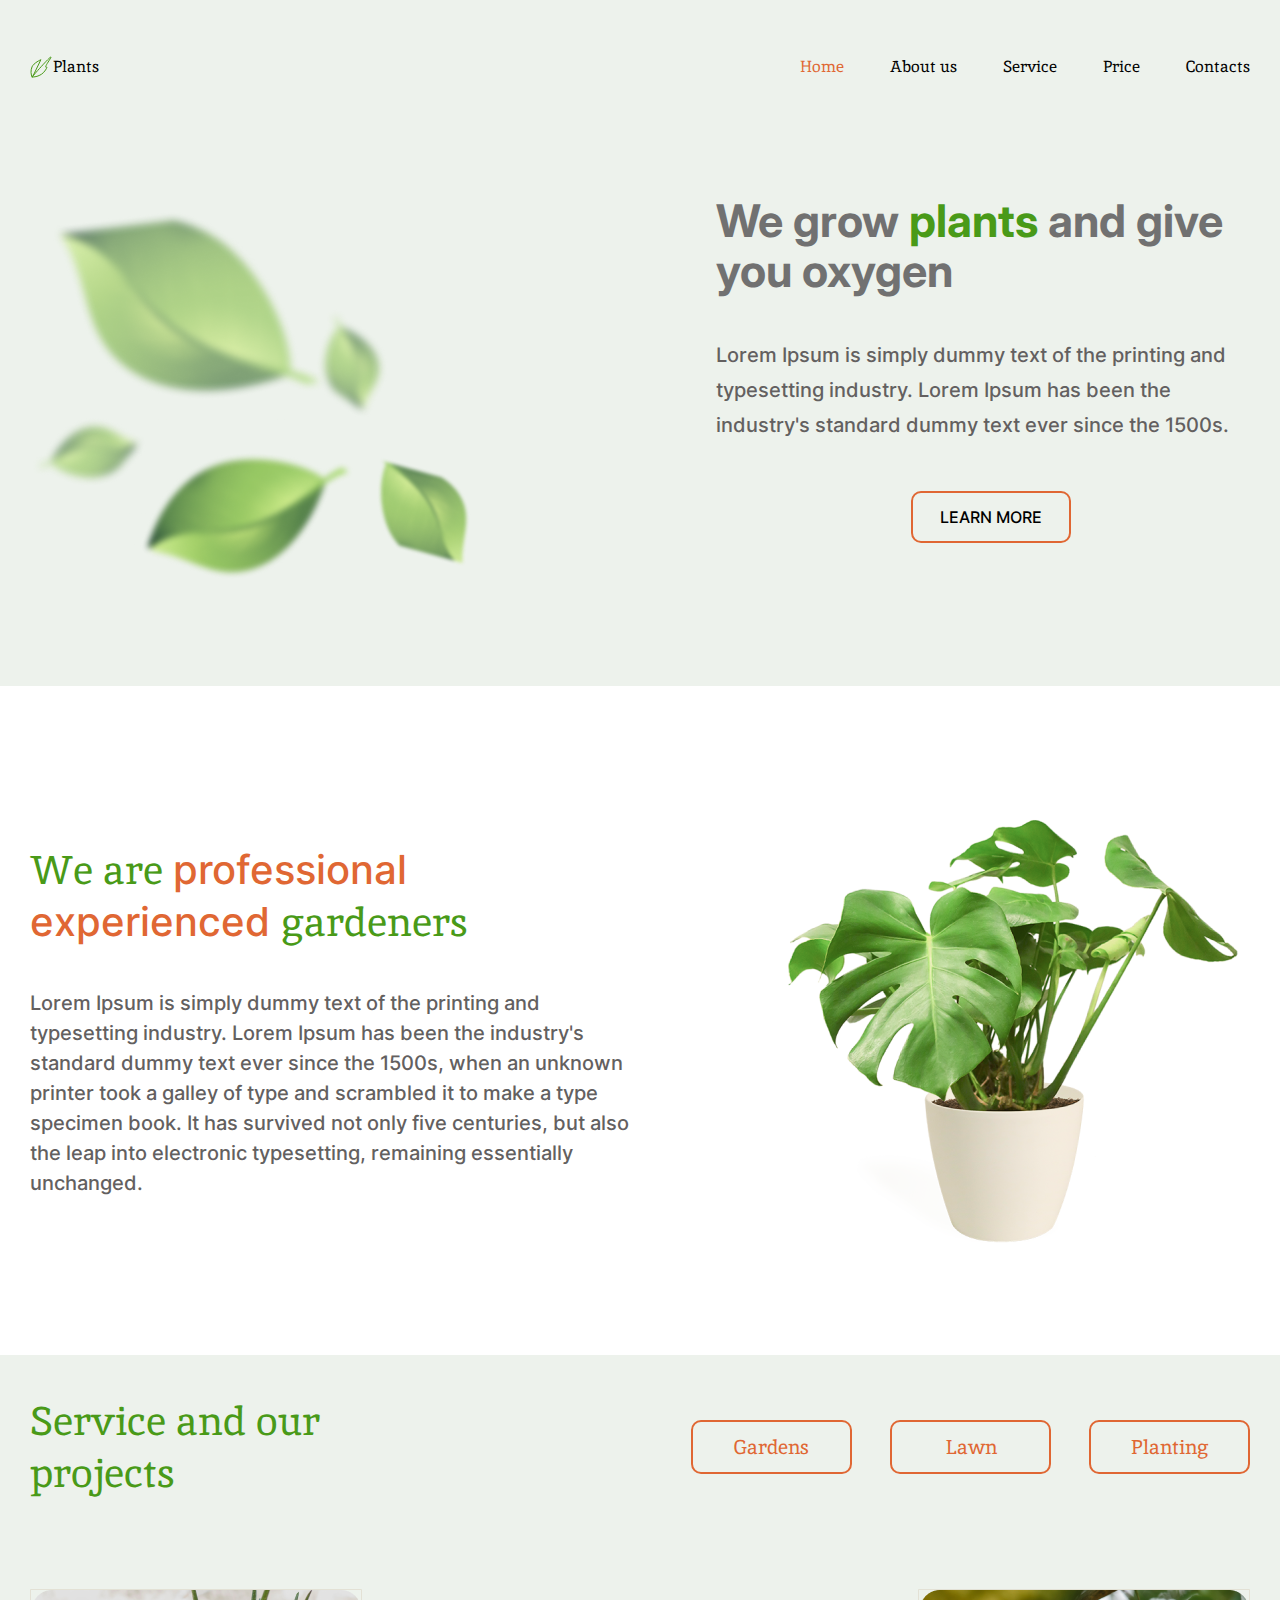
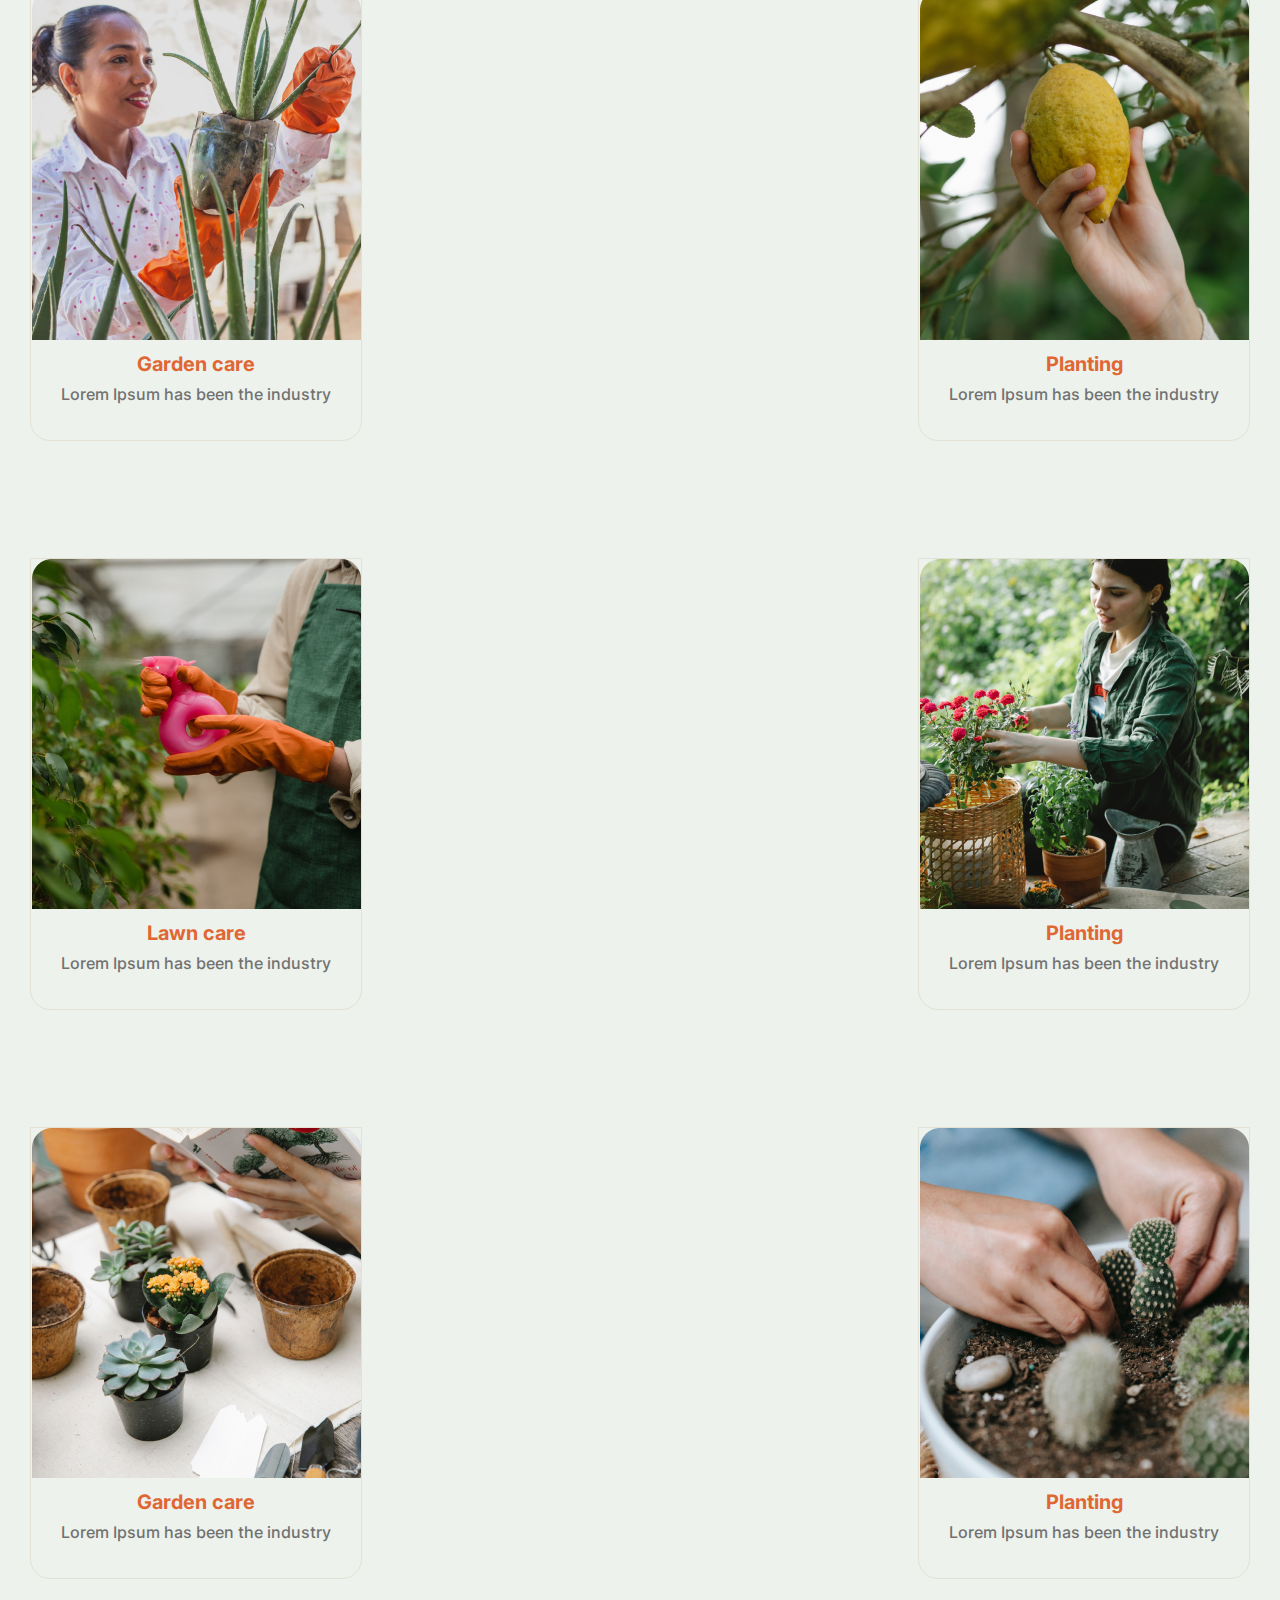
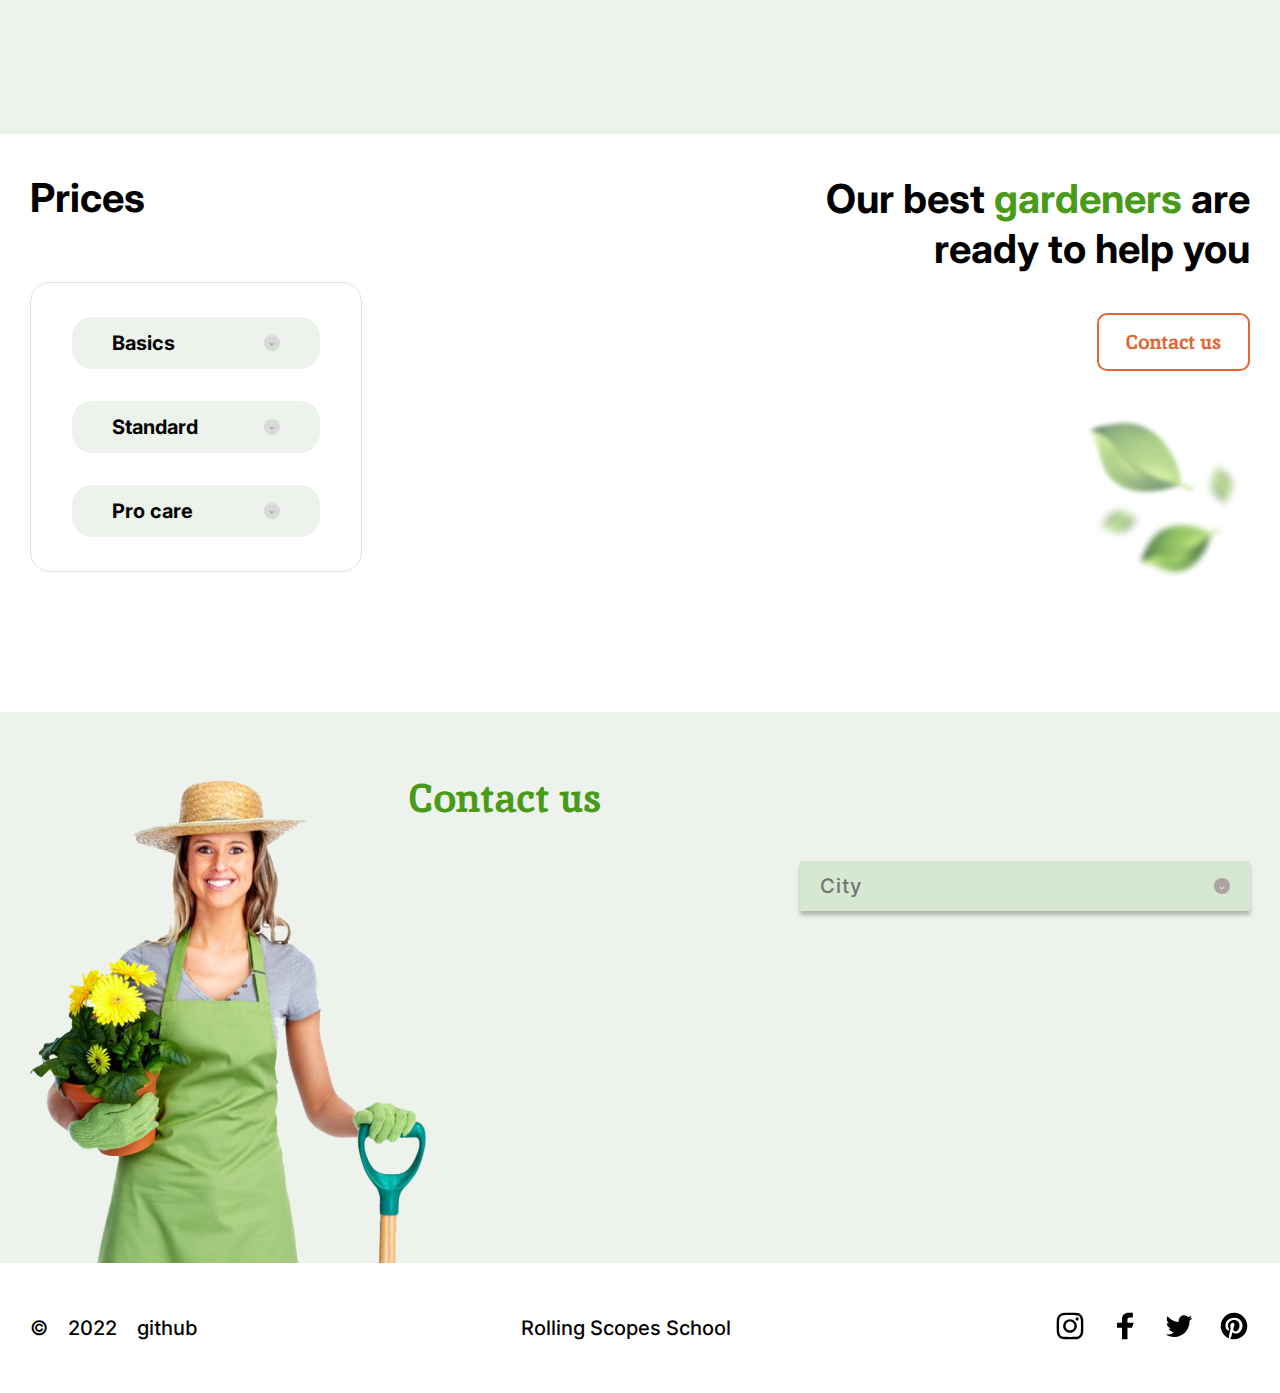
==== index.html @ 21c1eab5 "add" ====
<!DOCTYPE html>
<html lang="en">

<head>
    <meta charset="UTF-8">
    <meta http-equiv="X-UA-Compatible" content="IE=edge">
    <meta name="viewport" content="width=device-width, initial-scale=1.0">
    <link rel="preconnect" href="https://fonts.googleapis.com">
    <link rel="icon" href="assets/favicon/favicon.ico" type="image/x-icon">
    <title>Plants</title>
    <link rel="stylesheet" href="styles/styles.css">
    <link rel="preconnect" href="https://fonts.gstatic.com" crossorigin>
    <link href="https://fonts.googleapis.com/css2?family=Inika:wght@400;700&family=Inter:wght@400;700&display=swap"
        rel="stylesheet">
</head>

<body>
    <header>
        <div class="wrapper">
            <div class="header-wrapper">
                <div class="header-logo">
                    <img src="assets/logo/logo.svg" alt="Logo" class="header-log__img">
                    <p class="header-logo_name">Plants</p>
                </div>
                <div class="header-nav">
                    <nav>
                        <ul class="header-list">
                            <li class="header-list_item"> <a href="#welcome" >Home</a></li>
                            <li class="header-list_item"><a href="#about">About us</a></li>
                            <li class="header-list_item"><a href="#service">Service</a></li>
                            <li class="header-list_item"><a href="#prices">Price</a></li>
                            <li class="header-list_item"><a href="#contacts">Contacts</a></li>
                        </ul>
                    </nav>
                </div>
            </div>
        </div>
    </header>
    <section id="welcome">
        <div class="wrapper">
            <div class="wrapper-welcome">
                <div class="welcome-img">
                    <img src="assets/leafs.png" alt="Leafs" class="welcome-img_leafs">
                </div>
                <div class="welcome-content">
                    <h1 class="welcome-content_title">We grow <span class="green-text"> plants </span>and give you
                        oxygen
                    </h1>
                    <p class="welcome-content_text">Lorem Ipsum is simply dummy text of the printing and typesetting
                        industry. Lorem Ipsum has been the industry's standard dummy text ever since the 1500s.</p>
                    <button class="welcome-content_btn btn">LEARN MORE</button>
                </div>
            </div>
        </div>
    </section>
    <section id="about">
        <div class="wrapper">
            <div class="wrapper-about">
                <div class="about-content">
                    <h2 class="about-content_title">We are <span class="orange-text"> professional experienced </span>
                        gardeners</h2>
                    <p class="about-content_text">Lorem Ipsum is simply dummy text of the printing and typesetting
                        industry.
                        Lorem Ipsum has been the industry's standard dummy text ever since the 1500s, when an unknown
                        printer took a galley of type and scrambled it to make a type specimen book. It has survived not
                        only five centuries, but also the leap into electronic typesetting, remaining essentially
                        unchanged.
                    </p>
                </div>
                <div class="about-img">
                    <img class="about-img_plant" src="assets/houseplant.png" alt="Houseplant">
                </div>
            </div>
        </div>


    </section>
    <section id="service">
        <div class="wrapper">
            <div class="wrapper-service">
                <div class="service-header">
                    <div class="service-header_title">
                        <h2>Service and our projects</h2>
                    </div>
                    <div class="service-header-buttons">
                        <button class="service-btn btn">Gardens</button>
                        <button class="service-btn btn ">Lawn</button>
                        <button class="service-btn btn">Planting</button>
                    </div>
                </div>
                <div class="service-main">
                    <div class="service-main_card">
                        <img src="assets/gardenCare.png" alt="Garden care" class="service-main_card_img">
                        <h3 class="service-main_card_title">Garden care</h3>
                        <p class="service-main_card_text">Lorem Ipsum has been the industry</p>
                    </div>
                    <div class="service-main_card">
                        <img src="assets/plantingLem.png" alt="Planting lemon" class="service-main_card_img">
                        <h3 class="service-main_card_title">Planting</h3>
                        <p class="service-main_card_text">Lorem Ipsum has been the industry</p>
                    </div>
                    <div class="service-main_card">
                        <img src="assets/lawnCare.png" alt="Lawn care" class="service-main_card_img">
                        <h3 class="service-main_card_title">Lawn care</h3>
                        <p class="service-main_card_text">Lorem Ipsum has been the industry</p>
                    </div>
                    <div class="service-main_card">
                        <img src="assets/plantingPlant.png" alt="Planting" class="service-main_card_img">
                        <h3 class="service-main_card_title">Planting</h3>
                        <p class="service-main_card_text">Lorem Ipsum has been the industry</p>
                    </div>
                    <div class="service-main_card">
                        <img src="assets/gardenSucc.png" alt="Garden care" class="service-main_card_img">
                        <h3 class="service-main_card_title">Garden care</h3>
                        <p class="service-main_card_text">Lorem Ipsum has been the industry</p>
                    </div>
                    <div class="service-main_card">
                        <img src="assets/plantingCactus.png" alt="Planting" class="service-main_card_img">
                        <h3 class="service-main_card_title">Planting</h3>
                        <p class="service-main_card_text">Lorem Ipsum has been the industry</p>
                    </div>
                </div>
            </div>
        </div>


    </section>
    <section id="prices">
        <div class="wrapper">
            <div class="wrapper-prices">
            <div class="prices-tarif">
                <h2 class="prices-tarif_title">Prices</h2>
                <div class="prices-tarif-list">
                                    <button class="prices-tarif_btn">
                        <p class="prices-tarif_btn-name">Basics</p>
                       <div class="arrow">
                        <img src="assets/arrow.png" alt="arrow">
                       </div>
                    </button>
                    <button class="prices-tarif_btn">
                        <p class="prices-tarif_btn-name">Standard</p>
                        <div class="arrow">
                            <img src="assets/arrow.png" alt="arrow">
                           </div>
                    </button>
                    <button class="prices-tarif_btn">
                        <p class="prices-tarif_btn-name">Pro care</p>
                        <div class="arrow">
                            <img src="assets/arrow.png" alt="arrow">
                           </div>
                    </button>
                                      </div>      </div>
            <div class="prices-help">
                <h2 class="prices-help_title">Our best <span class="green-text">gardeners</span> are ready to help you</h2>
                <button class="prices-help_btn btn">Contact us</button>
                <img src="assets/leafsLittle.png" alt="Leafs" class="prices-help_img">
            </div>
        </div>
        </div>
    </section>
    <section id="contacts">
        <div class="wrapper">
            <div class="contacts-wrapper">
             
            <h2 class="contacts-title">Contact us</h2>
            <div class="contacts-city_adress">
                <p class="contacts-city_adress_title">City</p>
                <div class="arrow arrow-white">
                        <img id="arrow-contact" src="assets/arrowWhite.png" alt="arrow">
                       </div>
            </div>
       
        </div>
</div>

    </section>
    <footer class="footer">
        <div class="wrapper">
            <div class="footer-wrapper">
            <div class="footer-info">
                <p class="footer-info_item">©</p>
                <p class="footer-info_date">2022</p>
                <a href="https://github.com/ladaln" class="footer-info_github">github</a>
            </div>
            <div class="footer-rsschool">
                <a href="https://rs.school/js-stage0/">Rolling Scopes School</a>
            </div>
            <div class="footer-site">
                <ul class="footer-site-list">
                    <li class="footer-site-list_item"><a href=" https://rs.school/js-stage0/"><img src="assets/sites/instagram.svg" alt="Instagram"></a></li>
                    <li class="footer-site-list_item"><a href=" https://rs.school/js-stage0/"><img src="assets/sites/facebook.svg" alt="Facebook"></a></li>
                     <li class="footer-site-list_item"><a href="https://github.com/ladaln"> <img src="assets/sites/twitter.svg" alt="Twitter"></a></li>
                      
                       <li class="footer-site-list_item"><a href="https://github.com/ladaln"><img src="assets/sites/pinterest.svg" alt="Pinterest"></a></li>
                </ul>
                
                </div>
            </div>

        </div>
    </footer>
</body>

</html>
---- styles/styles.css ----
@import url('sections/header.css');
@import url('sections/footer.css');
@import url('sections/sectionAbout.css');
@import url('sections/sectionContacts.css');
@import url('sections/sectionPrices.css');
@import url('sections/sectionService.css');
@import url('sections/sectionWelcome.css');

@font-face {
    font-family: Inter;
    src: url('/fonts/Inter/static/Inter-Medium.ttf'), url('/fonts/Inter/static/Inter-Bold.ttf')
}

@font-face {
    font-family: Inika;
    src: url('/fonts/Inika/Inika-Bold.ttf'), url('/fonts/Inika/Inika-Regular.ttf')
}


* {
    margin: 0;
    padding: 0;
    box-sizing: border-box;
    text-decoration: none;
    scroll-behavior: smooth;
    font-family: "Inter", sans-serif;
}

.wrapper {
    max-width: 1500px;
    margin: 0 auto;
    padding: 0 30px;
}

header,
#welcome,
#service,
#contacts {
    background-color: #EDF2EC;
}

.btn {
    border: 2px solid #E06733;
    border-radius: 10px;
    background-color: #EDF2EC;
    padding: 14px 27px;
    font-family: 'Inter';
    font-style: normal;
    font-weight: 400;
    font-size: 16px;
    line-height: 20px;
    display: flex;
    align-items: center;
    text-align: center;
    color: #000000;
    transition: 0.3s;
    cursor: pointer;
    display:block;
    margin: 0 auto;
}

.btn:hover {
    background: #E06733;
    border: 2px solid #E06733;
    border-radius: 10px;
    color: #FFFFFF;
}
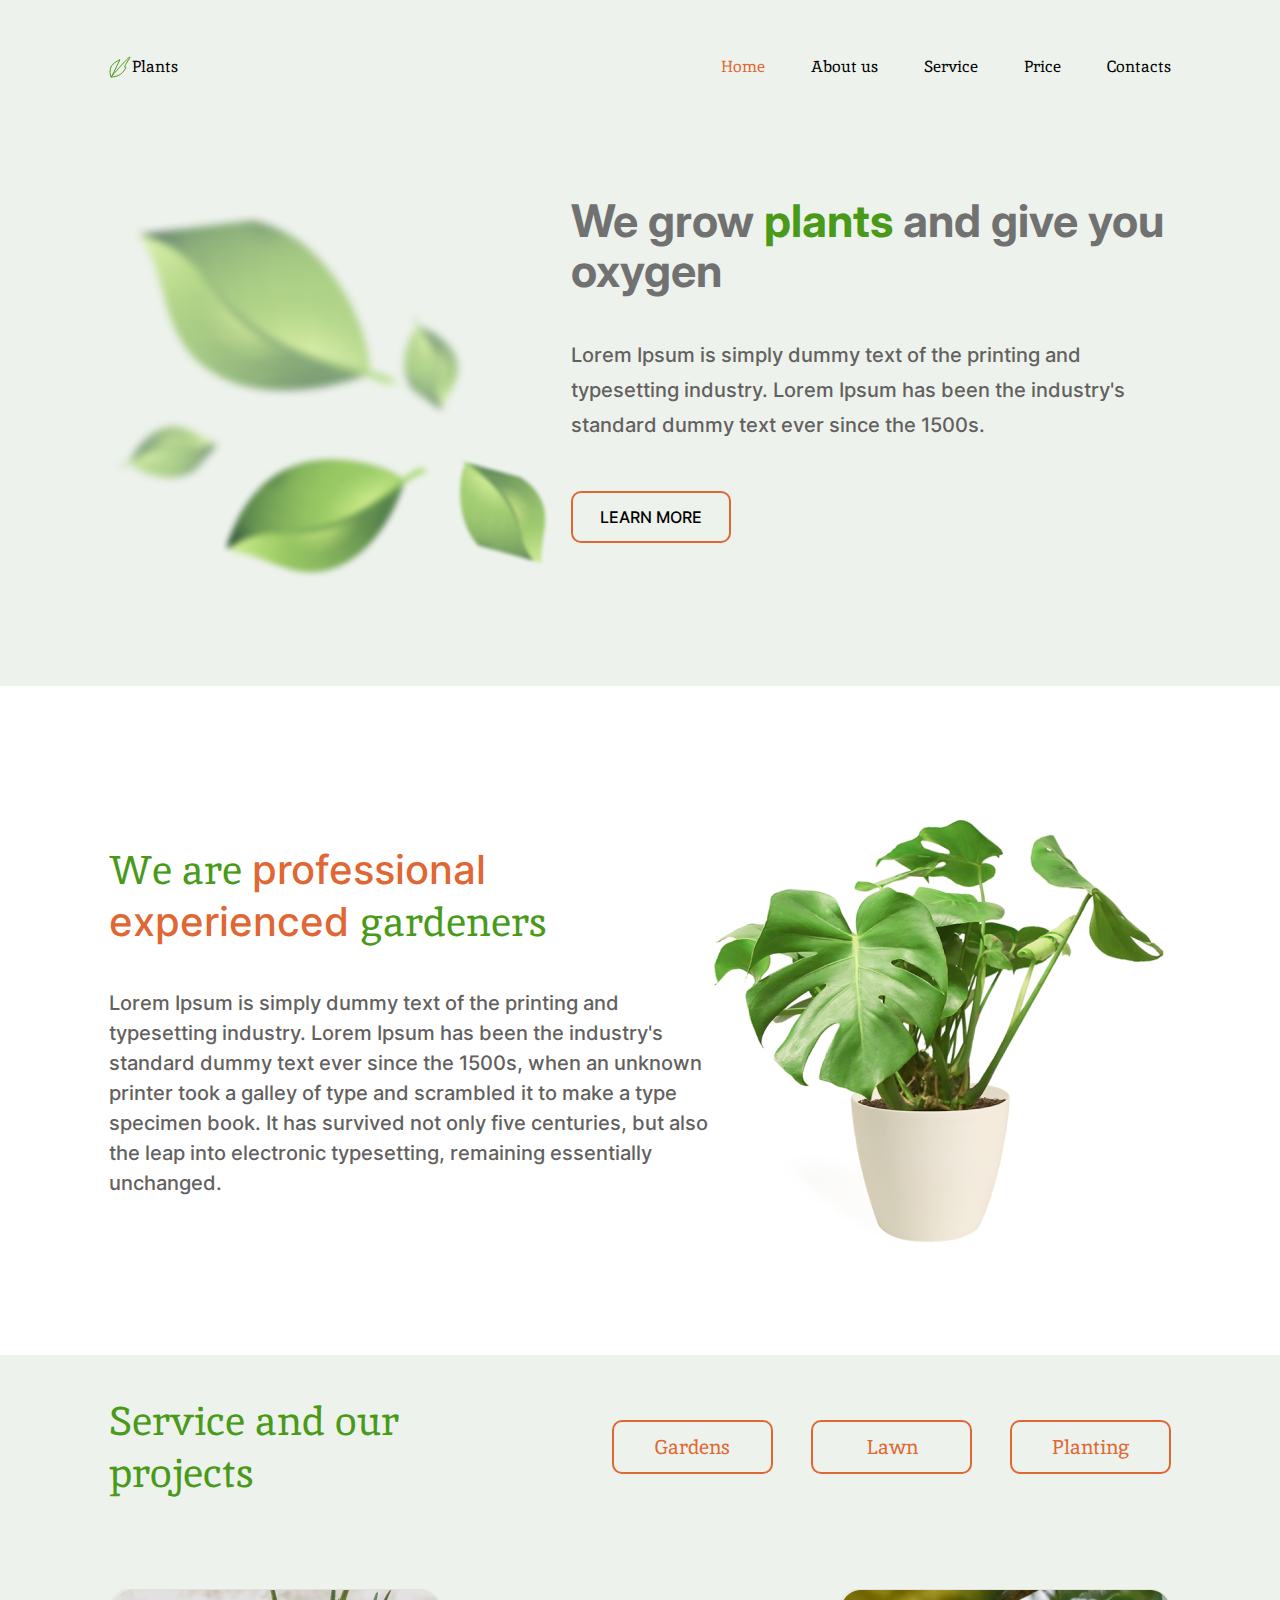
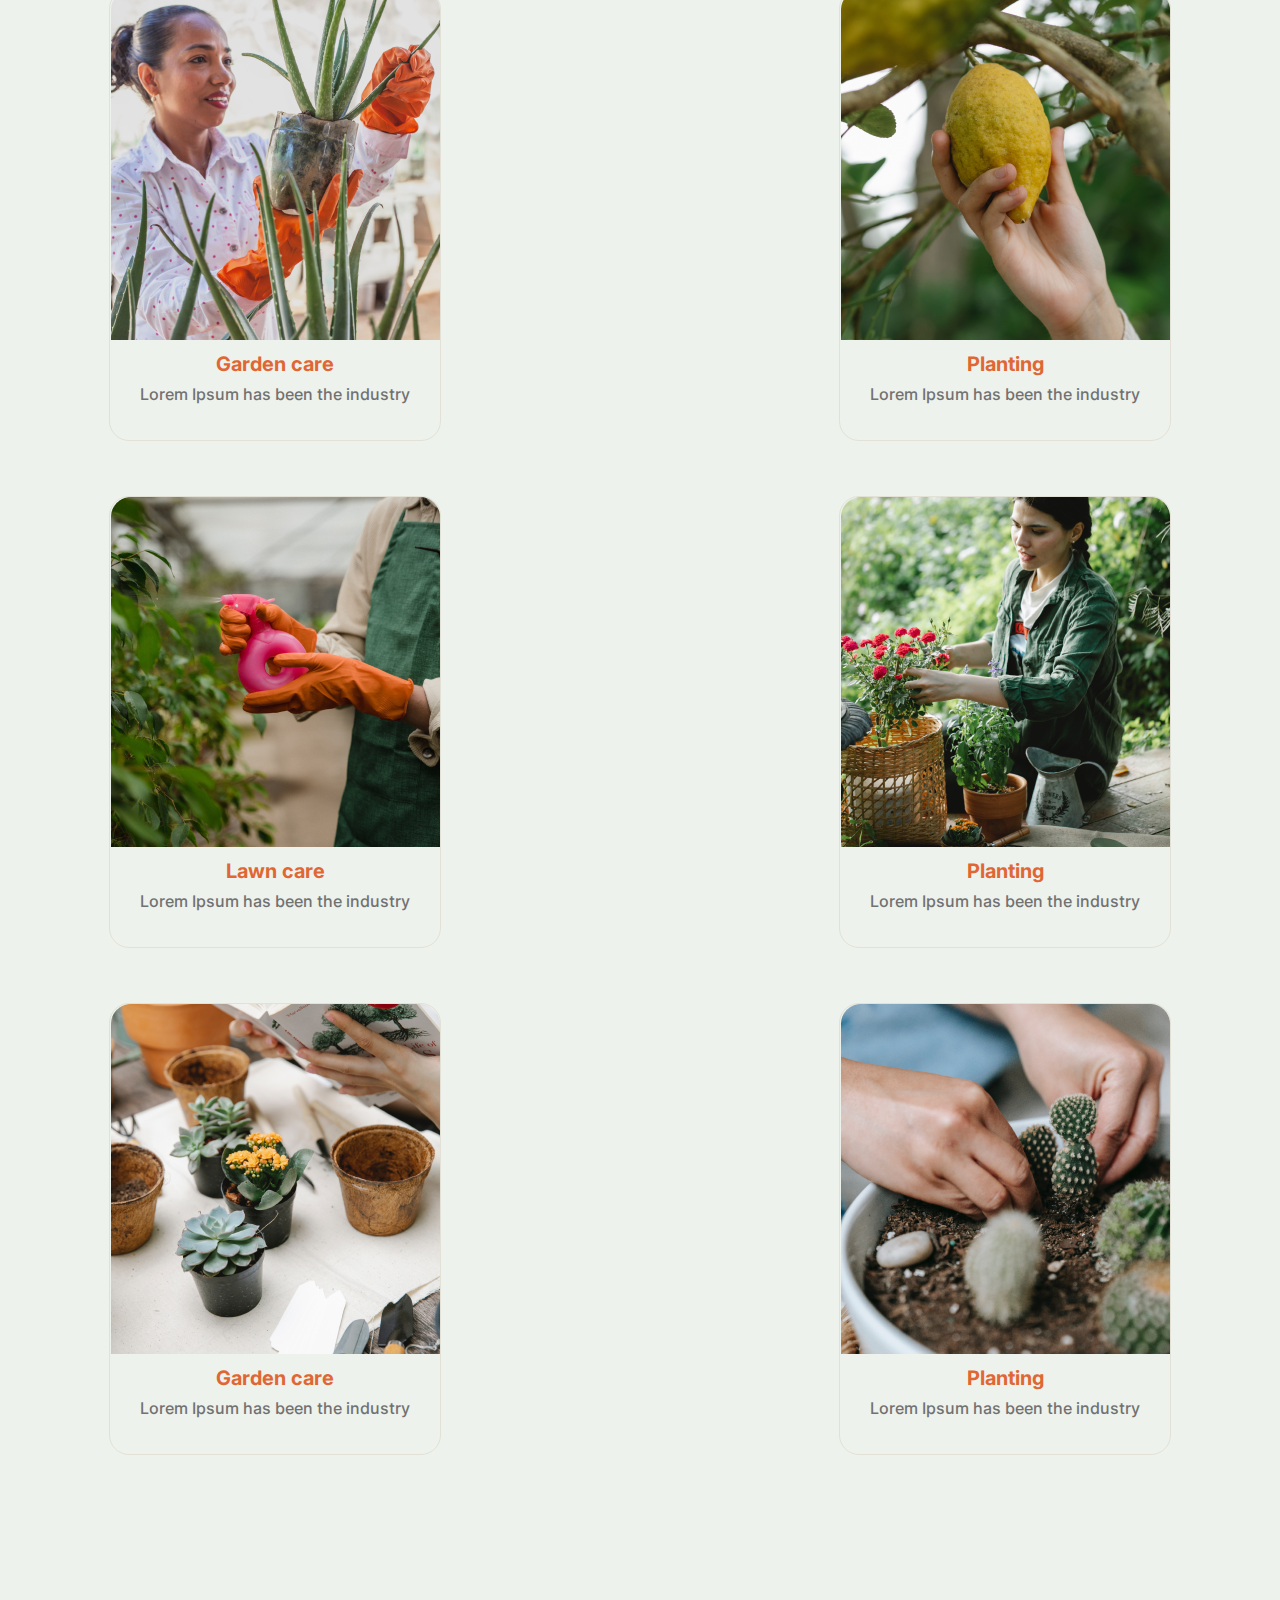
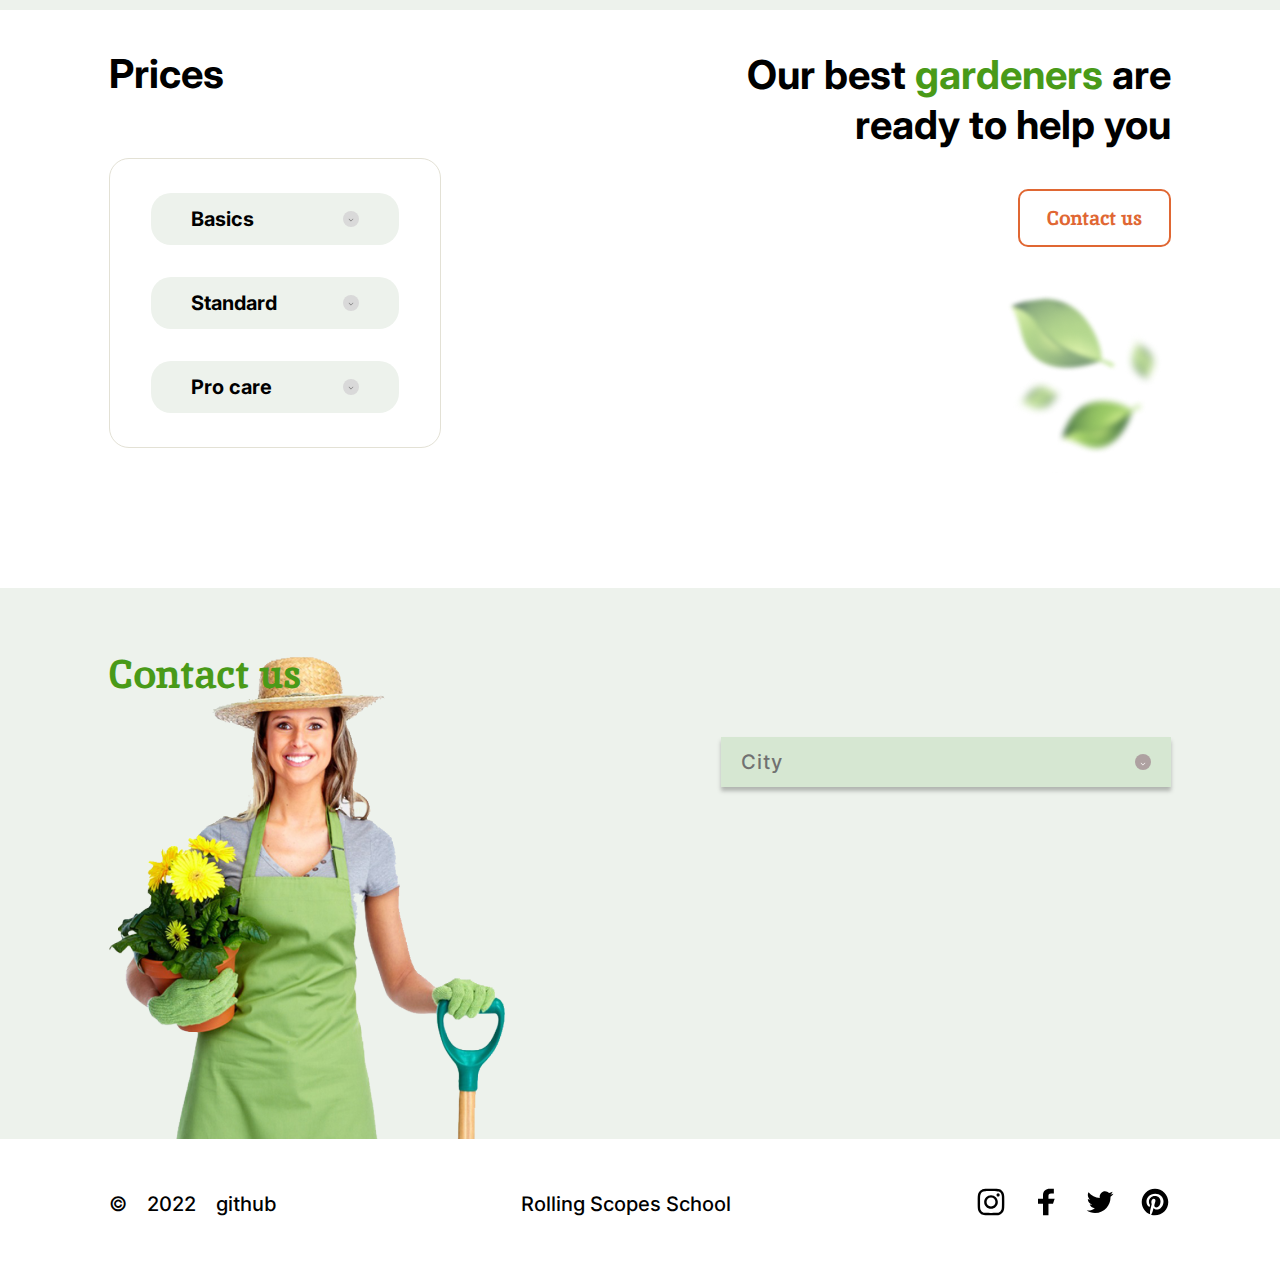
==== commit ab942b2b: "Add files via upload" ====
--- a/index.html
+++ b/index.html
@@ -1,204 +1,207 @@
-<!DOCTYPE html>
-<html lang="en">
-
-<head>
-    <meta charset="UTF-8">
-    <meta http-equiv="X-UA-Compatible" content="IE=edge">
-    <meta name="viewport" content="width=device-width, initial-scale=1.0">
-    <link rel="preconnect" href="https://fonts.googleapis.com">
-    <link rel="icon" href="assets/favicon/favicon.ico" type="image/x-icon">
-    <title>Plants</title>
-    <link rel="stylesheet" href="styles/styles.css">
-    <link rel="preconnect" href="https://fonts.gstatic.com" crossorigin>
-    <link href="https://fonts.googleapis.com/css2?family=Inika:wght@400;700&family=Inter:wght@400;700&display=swap"
-        rel="stylesheet">
-</head>
-
-<body>
-    <header>
-        <div class="wrapper">
-            <div class="header-wrapper">
-                <div class="header-logo">
-                    <img src="assets/logo/logo.svg" alt="Logo" class="header-log__img">
-                    <p class="header-logo_name">Plants</p>
-                </div>
-                <div class="header-nav">
-                    <nav>
-                        <ul class="header-list">
-                            <li class="header-list_item"> <a href="#welcome" >Home</a></li>
-                            <li class="header-list_item"><a href="#about">About us</a></li>
-                            <li class="header-list_item"><a href="#service">Service</a></li>
-                            <li class="header-list_item"><a href="#prices">Price</a></li>
-                            <li class="header-list_item"><a href="#contacts">Contacts</a></li>
-                        </ul>
-                    </nav>
-                </div>
-            </div>
-        </div>
-    </header>
-    <section id="welcome">
-        <div class="wrapper">
-            <div class="wrapper-welcome">
-                <div class="welcome-img">
-                    <img src="assets/leafs.png" alt="Leafs" class="welcome-img_leafs">
-                </div>
-                <div class="welcome-content">
-                    <h1 class="welcome-content_title">We grow <span class="green-text"> plants </span>and give you
-                        oxygen
-                    </h1>
-                    <p class="welcome-content_text">Lorem Ipsum is simply dummy text of the printing and typesetting
-                        industry. Lorem Ipsum has been the industry's standard dummy text ever since the 1500s.</p>
-                    <button class="welcome-content_btn btn">LEARN MORE</button>
-                </div>
-            </div>
-        </div>
-    </section>
-    <section id="about">
-        <div class="wrapper">
-            <div class="wrapper-about">
-                <div class="about-content">
-                    <h2 class="about-content_title">We are <span class="orange-text"> professional experienced </span>
-                        gardeners</h2>
-                    <p class="about-content_text">Lorem Ipsum is simply dummy text of the printing and typesetting
-                        industry.
-                        Lorem Ipsum has been the industry's standard dummy text ever since the 1500s, when an unknown
-                        printer took a galley of type and scrambled it to make a type specimen book. It has survived not
-                        only five centuries, but also the leap into electronic typesetting, remaining essentially
-                        unchanged.
-                    </p>
-                </div>
-                <div class="about-img">
-                    <img class="about-img_plant" src="assets/houseplant.png" alt="Houseplant">
-                </div>
-            </div>
-        </div>
-
-
-    </section>
-    <section id="service">
-        <div class="wrapper">
-            <div class="wrapper-service">
-                <div class="service-header">
-                    <div class="service-header_title">
-                        <h2>Service and our projects</h2>
-                    </div>
-                    <div class="service-header-buttons">
-                        <button class="service-btn btn">Gardens</button>
-                        <button class="service-btn btn ">Lawn</button>
-                        <button class="service-btn btn">Planting</button>
-                    </div>
-                </div>
-                <div class="service-main">
-                    <div class="service-main_card">
-                        <img src="assets/gardenCare.png" alt="Garden care" class="service-main_card_img">
-                        <h3 class="service-main_card_title">Garden care</h3>
-                        <p class="service-main_card_text">Lorem Ipsum has been the industry</p>
-                    </div>
-                    <div class="service-main_card">
-                        <img src="assets/plantingLem.png" alt="Planting lemon" class="service-main_card_img">
-                        <h3 class="service-main_card_title">Planting</h3>
-                        <p class="service-main_card_text">Lorem Ipsum has been the industry</p>
-                    </div>
-                    <div class="service-main_card">
-                        <img src="assets/lawnCare.png" alt="Lawn care" class="service-main_card_img">
-                        <h3 class="service-main_card_title">Lawn care</h3>
-                        <p class="service-main_card_text">Lorem Ipsum has been the industry</p>
-                    </div>
-                    <div class="service-main_card">
-                        <img src="assets/plantingPlant.png" alt="Planting" class="service-main_card_img">
-                        <h3 class="service-main_card_title">Planting</h3>
-                        <p class="service-main_card_text">Lorem Ipsum has been the industry</p>
-                    </div>
-                    <div class="service-main_card">
-                        <img src="assets/gardenSucc.png" alt="Garden care" class="service-main_card_img">
-                        <h3 class="service-main_card_title">Garden care</h3>
-                        <p class="service-main_card_text">Lorem Ipsum has been the industry</p>
-                    </div>
-                    <div class="service-main_card">
-                        <img src="assets/plantingCactus.png" alt="Planting" class="service-main_card_img">
-                        <h3 class="service-main_card_title">Planting</h3>
-                        <p class="service-main_card_text">Lorem Ipsum has been the industry</p>
-                    </div>
-                </div>
-            </div>
-        </div>
-
-
-    </section>
-    <section id="prices">
-        <div class="wrapper">
-            <div class="wrapper-prices">
-            <div class="prices-tarif">
-                <h2 class="prices-tarif_title">Prices</h2>
-                <div class="prices-tarif-list">
-                                    <button class="prices-tarif_btn">
-                        <p class="prices-tarif_btn-name">Basics</p>
-                       <div class="arrow">
-                        <img src="assets/arrow.png" alt="arrow">
-                       </div>
-                    </button>
-                    <button class="prices-tarif_btn">
-                        <p class="prices-tarif_btn-name">Standard</p>
-                        <div class="arrow">
-                            <img src="assets/arrow.png" alt="arrow">
-                           </div>
-                    </button>
-                    <button class="prices-tarif_btn">
-                        <p class="prices-tarif_btn-name">Pro care</p>
-                        <div class="arrow">
-                            <img src="assets/arrow.png" alt="arrow">
-                           </div>
-                    </button>
-                                      </div>      </div>
-            <div class="prices-help">
-                <h2 class="prices-help_title">Our best <span class="green-text">gardeners</span> are ready to help you</h2>
-                <button class="prices-help_btn btn">Contact us</button>
-                <img src="assets/leafsLittle.png" alt="Leafs" class="prices-help_img">
-            </div>
-        </div>
-        </div>
-    </section>
-    <section id="contacts">
-        <div class="wrapper">
-            <div class="contacts-wrapper">
-             
-            <h2 class="contacts-title">Contact us</h2>
-            <div class="contacts-city_adress">
-                <p class="contacts-city_adress_title">City</p>
-                <div class="arrow arrow-white">
-                        <img id="arrow-contact" src="assets/arrowWhite.png" alt="arrow">
-                       </div>
-            </div>
-       
-        </div>
-</div>
-
-    </section>
-    <footer class="footer">
-        <div class="wrapper">
-            <div class="footer-wrapper">
-            <div class="footer-info">
-                <p class="footer-info_item">©</p>
-                <p class="footer-info_date">2022</p>
-                <a href="https://github.com/ladaln" class="footer-info_github">github</a>
-            </div>
-            <div class="footer-rsschool">
-                <a href="https://rs.school/js-stage0/">Rolling Scopes School</a>
-            </div>
-            <div class="footer-site">
-                <ul class="footer-site-list">
-                    <li class="footer-site-list_item"><a href=" https://rs.school/js-stage0/"><img src="assets/sites/instagram.svg" alt="Instagram"></a></li>
-                    <li class="footer-site-list_item"><a href=" https://rs.school/js-stage0/"><img src="assets/sites/facebook.svg" alt="Facebook"></a></li>
-                     <li class="footer-site-list_item"><a href="https://github.com/ladaln"> <img src="assets/sites/twitter.svg" alt="Twitter"></a></li>
-                      
-                       <li class="footer-site-list_item"><a href="https://github.com/ladaln"><img src="assets/sites/pinterest.svg" alt="Pinterest"></a></li>
-                </ul>
-                
-                </div>
-            </div>
-
-        </div>
-    </footer>
-</body>
-
+<!DOCTYPE html>
+<html lang="en">
+
+<head>
+    <meta charset="UTF-8">
+    <meta http-equiv="X-UA-Compatible" content="IE=edge">
+    <meta name="viewport" content="width=device-width, initial-scale=1.0">
+    <link rel="preconnect" href="https://fonts.googleapis.com">
+    <link rel="icon" href="assets/favicon/favicon.ico" type="image/x-icon">
+    <title>Plants</title>
+    <link rel="stylesheet" href="styles/styles.css">
+    <link rel="preconnect" href="https://fonts.gstatic.com" crossorigin>
+    <link href="https://fonts.googleapis.com/css2?family=Inika:wght@400;700&family=Inter:wght@400;700&display=swap"
+        rel="stylesheet">
+</head>
+
+<body>
+    <header>
+        <div class="wrapper">
+            <div class="header-wrapper">
+             
+                <div class="header-logo">
+                    <img src="assets/logo/logo.svg" alt="Logo" class="header-log__img">
+                    <p class="header-logo_name">Plants</p>
+                </div>
+                <div class="header-nav">
+                    <nav>
+                        <ul class="header-list">
+                            <li class="header-list_item"> <a href="#welcome" >Home</a></li>
+                            <li class="header-list_item"><a href="#about">About us</a></li>
+                            <li class="header-list_item"><a href="#service">Service</a></li>
+                            <li class="header-list_item"><a href="#prices">Price</a></li>
+                            <li class="header-list_item"><a href="#contacts">Contacts</a></li>
+                        </ul>
+                    </nav>
+                </div>
+            </div>
+        </div>
+    </header>
+    <section id="welcome">
+        <div class="wrapper">
+            <div class="wrapper-welcome">
+                <div class="welcome-img">
+                    <img src="assets/leafs.png" alt="Leafs" class="welcome-img_leafs">
+                </div>
+                <div class="welcome-content">
+                    <h1 class="welcome-content_title">We grow <span class="green-text"> plants </span>and give you
+                        oxygen
+                    </h1>
+                    <p class="welcome-content_text">Lorem Ipsum is simply dummy text of the printing and typesetting
+                        industry. Lorem Ipsum has been the industry's standard dummy text ever since the 1500s.</p>
+                    <button id="learn-more_btn" class="welcome-content_btn btn">LEARN MORE</button>
+                </div>
+            </div>
+        </div>
+    </section>
+    <section id="about">
+        <div class="wrapper">
+            <div class="wrapper-about">
+                <div class="about-content">
+                    <h2 class="about-content_title">We are <span class="orange-text"> professional experienced </span>
+                        gardeners</h2>
+                    <p class="about-content_text">Lorem Ipsum is simply dummy text of the printing and typesetting
+                        industry.
+                        Lorem Ipsum has been the industry's standard dummy text ever since the 1500s, when an unknown
+                        printer took a galley of type and scrambled it to make a type specimen book. It has survived not
+                        only five centuries, but also the leap into electronic typesetting, remaining essentially
+                        unchanged.
+                    </p>
+                </div>
+                <div class="about-img">
+                    <img class="about-img_plant" src="assets/houseplant.png" alt="Houseplant">
+                </div>
+            </div>
+        </div>
+
+
+    </section>
+    <section id="service">
+        <div class="wrapper">
+            <div class="wrapper-service">
+                <div class="service-header">
+                    <div class="service-header_title">
+                        <h2>Service and our projects</h2>
+                    </div>
+                    <div class="service-header-buttons">
+                        <button class="service-btn btn">Gardens</button>
+                        <button class="service-btn btn ">Lawn</button>
+                        <button class="service-btn btn">Planting</button>
+                    </div>
+                </div>
+                <div class="service-main">
+                    <div class="service-main_card">
+                        <img src="assets/gardenCare.png" alt="Garden care" class="service-main_card_img">
+                        <h3 class="service-main_card_title">Garden care</h3>
+                        <p class="service-main_card_text">Lorem Ipsum has been the industry</p>
+                    </div>
+                    <div class="service-main_card">
+                        <img src="assets/plantingLem.png" alt="Planting lemon" class="service-main_card_img">
+                        <h3 class="service-main_card_title">Planting</h3>
+                        <p class="service-main_card_text">Lorem Ipsum has been the industry</p>
+                    </div>
+                    <div class="service-main_card">
+                        <img src="assets/lawnCare.png" alt="Lawn care" class="service-main_card_img">
+                        <h3 class="service-main_card_title">Lawn care</h3>
+                        <p class="service-main_card_text">Lorem Ipsum has been the industry</p>
+                    </div>
+                    <div class="service-main_card">
+                        <img src="assets/plantingPlant.png" alt="Planting" class="service-main_card_img">
+                        <h3 class="service-main_card_title">Planting</h3>
+                        <p class="service-main_card_text">Lorem Ipsum has been the industry</p>
+                    </div>
+                    <div class="service-main_card">
+                        <img src="assets/gardenSucc.png" alt="Garden care" class="service-main_card_img">
+                        <h3 class="service-main_card_title">Garden care</h3>
+                        <p class="service-main_card_text">Lorem Ipsum has been the industry</p>
+                    </div>
+                    <div class="service-main_card">
+                        <img src="assets/plantingCactus.png" alt="Planting" class="service-main_card_img">
+                        <h3 class="service-main_card_title">Planting</h3>
+                        <p class="service-main_card_text">Lorem Ipsum has been the industry</p>
+                    </div>
+                </div>
+            </div>
+        </div>
+
+
+    </section>
+    <section id="prices">
+        <div class="wrapper">
+            <div class="wrapper-prices">
+            <div class="prices-tarif">
+                <h2 class="prices-tarif_title">Prices</h2>
+                <div class="prices-tarif-list">
+                                    <button class="prices-tarif_btn">
+                        <p class="prices-tarif_btn-name">Basics</p>
+                       <div class="arrow">
+                        <img src="assets/arrow.png" alt="arrow">
+                       </div>
+                    </button>
+                    <button class="prices-tarif_btn">
+                        <p class="prices-tarif_btn-name">Standard</p>
+                        <div class="arrow">
+                            <img src="assets/arrow.png" alt="arrow">
+                           </div>
+                    </button>
+                    <button class="prices-tarif_btn">
+                        <p class="prices-tarif_btn-name">Pro care</p>
+                        <div class="arrow">
+                            <img src="assets/arrow.png" alt="arrow">
+                           </div>
+                    </button>
+                                      </div>      </div>
+            <div class="prices-help">
+                <h2 class="prices-help_title">Our best <span class="green-text">gardeners</span> are ready to help you</h2>
+                <button class="prices-help_btn btn">Contact us</button>
+                <img src="assets/leafsLittle.png" alt="Leafs" class="prices-help_img">
+            </div>
+        </div>
+        </div>
+    </section>
+    <section id="contacts">
+        <div class="wrapper">
+            <div class="contacts-wrapper">
+             
+            <h2 class="contacts-title">Contact us</h2>
+            <div class="contacts-city_adress">
+                <p class="contacts-city_adress_title">City</p>
+                <div class="arrow arrow-white">
+                        <img id="arrow-contact" src="assets/arrowWhite.png" alt="arrow">
+                       </div>
+            </div>
+       <div class="woman-contact">
+        <img src="assets/woman-tablet.png" alt="woman">
+       </div>
+        </div>
+</div>
+
+    </section>
+    <footer class="footer">
+        <div class="wrapper">
+            <div class="footer-wrapper">
+            <div class="footer-info">
+                <p class="footer-info_item">©</p>
+                <p class="footer-info_date">2022</p>
+                <a href="https://github.com/ladaln" class="footer-info_github">github</a>
+            </div>
+            <div class="footer-rsschool">
+                <a href="https://rs.school/js-stage0/">Rolling Scopes School</a>
+            </div>
+            <div class="footer-site">
+                <ul class="footer-site-list">
+                    <li class="footer-site-list_item"><a href=" https://rs.school/js-stage0/"><img src="assets/sites/instagram.svg" alt="Instagram"></a></li>
+                    <li class="footer-site-list_item"><a href=" https://rs.school/js-stage0/"><img src="assets/sites/facebook.svg" alt="Facebook"></a></li>
+                     <li class="footer-site-list_item"><a href="https://github.com/ladaln"> <img src="assets/sites/twitter.svg" alt="Twitter"></a></li>
+                      
+                       <li class="footer-site-list_item"><a href="https://github.com/ladaln"><img src="assets/sites/pinterest.svg" alt="Pinterest"></a></li>
+                </ul>
+                
+                </div>
+            </div>
+
+        </div>
+    </footer>
+</body>
+
 </html>--- a/styles/styles.css
+++ b/styles/styles.css
@@ -1,67 +1,72 @@
-@import url('sections/header.css');
-@import url('sections/footer.css');
-@import url('sections/sectionAbout.css');
-@import url('sections/sectionContacts.css');
-@import url('sections/sectionPrices.css');
-@import url('sections/sectionService.css');
-@import url('sections/sectionWelcome.css');
-
-@font-face {
-    font-family: Inter;
-    src: url('/fonts/Inter/static/Inter-Medium.ttf'), url('/fonts/Inter/static/Inter-Bold.ttf')
-}
-
-@font-face {
-    font-family: Inika;
-    src: url('/fonts/Inika/Inika-Bold.ttf'), url('/fonts/Inika/Inika-Regular.ttf')
-}
-
-
-* {
-    margin: 0;
-    padding: 0;
-    box-sizing: border-box;
-    text-decoration: none;
-    scroll-behavior: smooth;
-    font-family: "Inter", sans-serif;
-}
-
-.wrapper {
-    max-width: 1500px;
-    margin: 0 auto;
-    padding: 0 30px;
-}
-
-header,
-#welcome,
-#service,
-#contacts {
-    background-color: #EDF2EC;
-}
-
-.btn {
-    border: 2px solid #E06733;
-    border-radius: 10px;
-    background-color: #EDF2EC;
-    padding: 14px 27px;
-    font-family: 'Inter';
-    font-style: normal;
-    font-weight: 400;
-    font-size: 16px;
-    line-height: 20px;
-    display: flex;
-    align-items: center;
-    text-align: center;
-    color: #000000;
-    transition: 0.3s;
-    cursor: pointer;
-    display:block;
-    margin: 0 auto;
-}
-
-.btn:hover {
-    background: #E06733;
-    border: 2px solid #E06733;
-    border-radius: 10px;
-    color: #FFFFFF;
+@import url('sections/header.css');
+@import url('sections/footer.css');
+@import url('sections/sectionAbout.css');
+@import url('sections/sectionContacts.css');
+@import url('sections/sectionPrices.css');
+@import url('sections/sectionService.css');
+@import url('sections/sectionWelcome.css');
+@import url('adaptive/adaptive_tablet.css');
+@import url('adaptive/adaptive_mobile.css');
+
+@font-face {
+    font-family: Inter;
+    src: url('/fonts/Inter/static/Inter-Medium.ttf'), url('/fonts/Inter/static/Inter-Bold.ttf')
+}
+
+@font-face {
+    font-family: Inika;
+    src: url('/fonts/Inika/Inika-Bold.ttf'), url('/fonts/Inika/Inika-Regular.ttf')
+}
+
+
+* {
+    margin: 0;
+    padding: 0;
+    box-sizing: border-box;
+    text-decoration: none;
+    scroll-behavior: smooth;
+    font-family: "Inter", sans-serif;
+}
+
+.wrapper {
+    max-width: 1440px;
+    margin: 0 auto;
+    padding: 0 109px;
+}
+@media(max-width:768px){
+    .wrapper{
+    padding:0 50px;}
+}
+header,
+#welcome,
+#service,
+#contacts {
+    background-color: #EDF2EC;
+}
+
+.btn {
+    border: 2px solid #E06733;
+    border-radius: 10px;
+    background-color: #EDF2EC;
+    padding: 14px 27px;
+    font-family: 'Inter';
+    font-style: normal;
+    font-weight: 400;
+    font-size: 16px;
+    line-height: 20px;
+    display: flex;
+    align-items: center;
+    text-align: center;
+    color: #000000;
+    transition: 0.3s;
+    cursor: pointer;
+    display:block;
+    margin: 0 auto;
+}
+
+.btn:hover {
+    background: #E06733;
+    border: 2px solid #E06733;
+    border-radius: 10px;
+    color: #FFFFFF;
 }